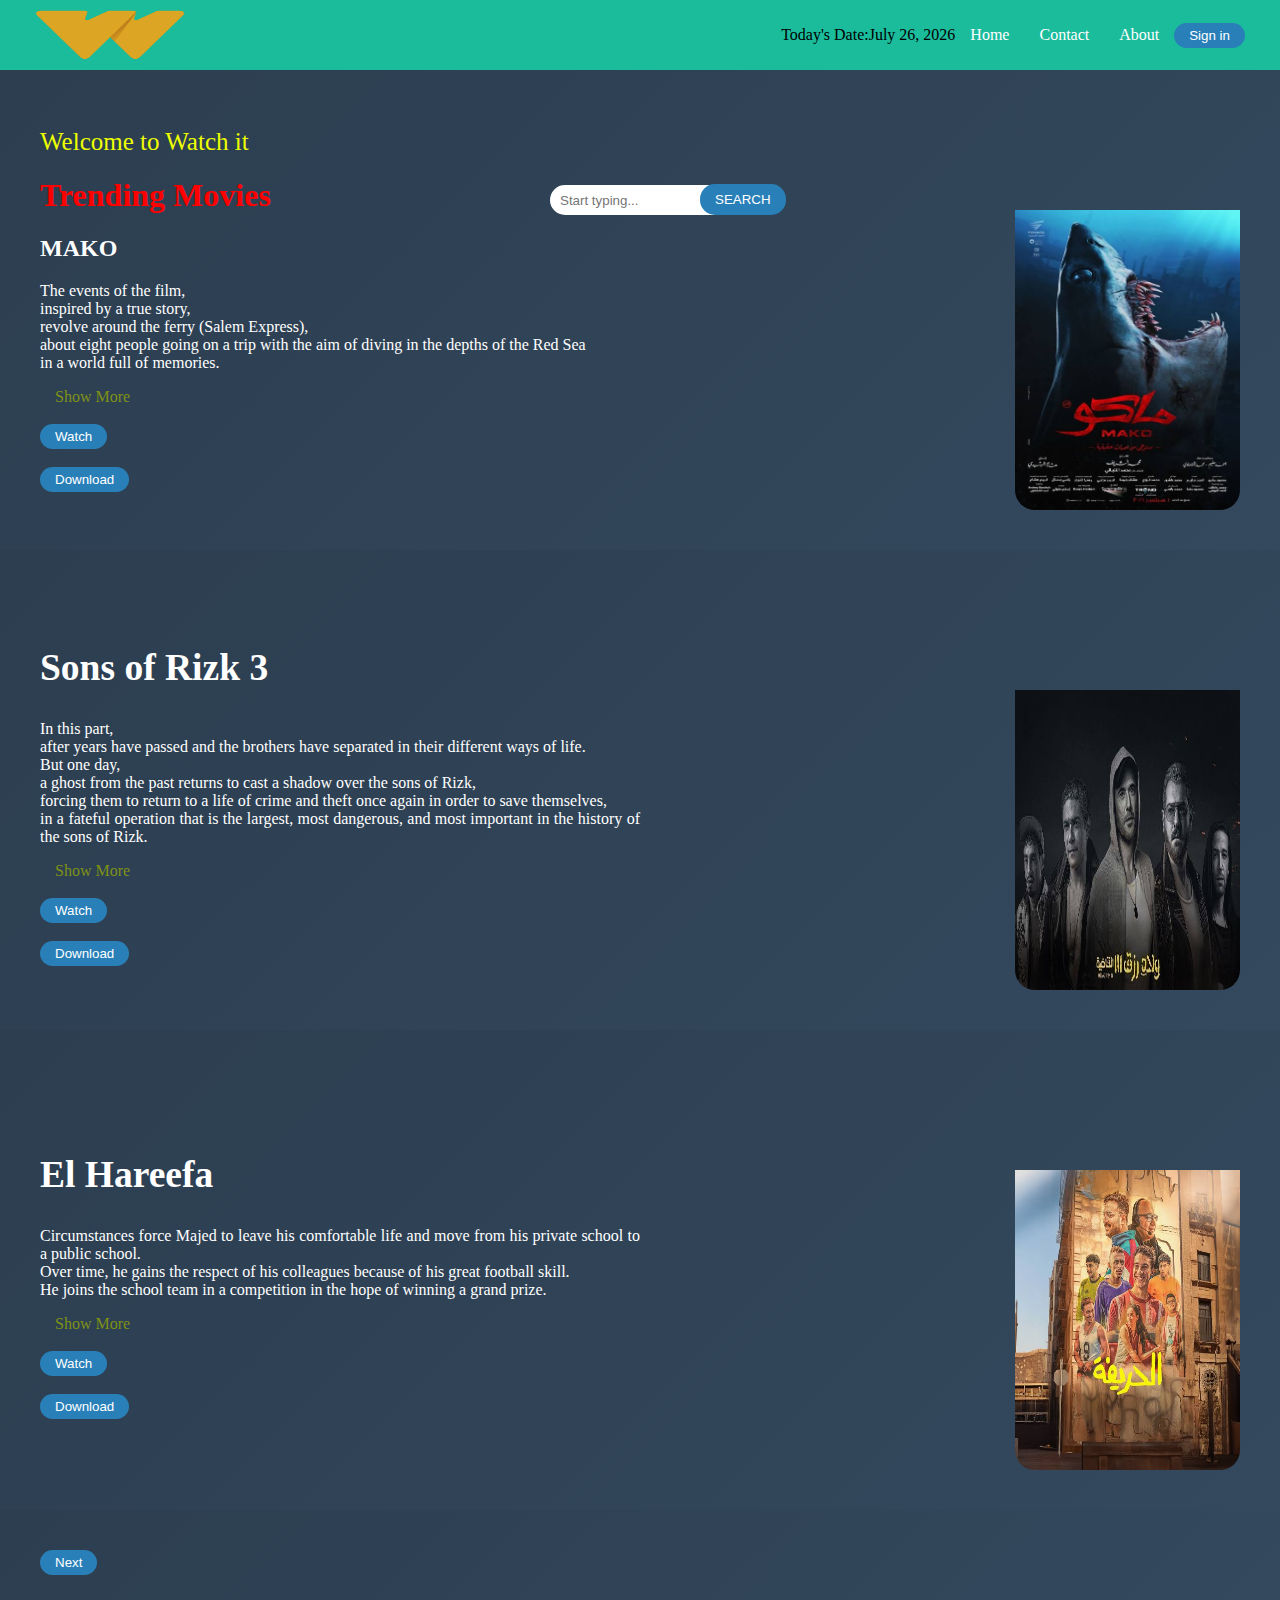
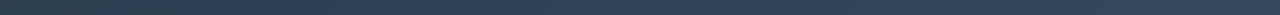
==== index.html @ 5e4916ae "t" ====
<html>
    <head>
        <title>Watch it</title>
        <link rel="stylesheet" href="Home.css"/>
    </head>
    <body>
            <div class="Upper">
          <img src="images22/Watchit_Logo.png" Width="150" height="50" />
          <div class="c">
            
                <p>Today's Date: <p id="currentDate"></p></p>
             
              <div class="o">
                <input placeholder="Start typing..." />
                <button class="btn1">SEARCH</button>
              </div>
          <a href="#">Home</a>
          <a href="#">Contact</a>
          <a href="#">About</a>
          <button id="usernameLink" > Sign in  </button>
          </div>
        </div>
<div class="Mako">
    <div>
<span>Welcome to Watch it</span>
<h1 class="Trends">Trending Movies</h1>
<h2 class="filmname">MAKO</h2>
<p class="p">The events of the film,<br>
    inspired by a true story,<br>
    revolve around the ferry (Salem Express),<br>
    about eight people going on a trip with the aim of diving in the depths of the Red Sea<br> in a world full of memories.</p>
    <a class="Show" href="mako.html">Show More</a><br></br>
    <button class="watchdownload">Watch</button> <br></br>
    <button class="watchdownload">Download</button>
    </div>
    <div>
        <img class="img_mako" src="images22/WhatsApp Image 2024-12-12 at 00.50.41_a7f95065.jpg" height="300" width="225" >
    </div>
</div>
<div class="Mako">
    <div>
        <span><h2 class="filmname">Sons of Rizk 3</h2></span>
        
        
        <p class="p">In this part,<br> after years have passed and the brothers have separated in their different ways of life.<br> But one day,<br> a ghost from the past returns to cast a shadow over the sons of Rizk,<br> forcing them to return to a life of crime and theft once again in order to save themselves,<br> in a fateful operation that is the largest, most dangerous, and most important in the history of the sons of Rizk.<br>
            </p>
            <a class="Show" href="sonsofrezk.html">Show More</a> <br></br>
            <button class="watchdownload">Watch</button> <br></br>
    <button class="watchdownload">Download</button>
            </div>
            <div>
                <img class="img_mako" src="images22/images (12).jpeg.jpg" height="300" width="225">
            </div>
</div>
<div class="Mako">
    <div>
        <span><h2 class="filmname">El Hareefa</h2></span>
        
        <p class="p">Circumstances force Majed to leave his comfortable life and move from his private school to a public school.<br> Over time, he gains the respect of his colleagues because of his great football skill.<br> He joins the school team in a competition in the hope of winning a grand prize.</p>
            <a class="Show" href="el 7arefa.html">Show More</a> <br></br>
            <button class="watchdownload">Watch</button> <br></br>  
    <button class="watchdownload">Download</button>
            </div>
            <div>
                <img class="img_mako" src="images22/WhatsApp Image 2024-12-12 at 00.50.32_4bb35100.jpg" height="300" width="225">
            </div>
</div>
            <div class="Mako">
                <button class="Next">Next</button>
            </div>
            <script language="javascript">
                document.addEventListener("DOMContentLoaded", function() {
  const today = new Date();
  const formattedDate = today.toLocaleDateString('EG', {
    year: 'numeric',
    month: 'long',
    day: 'numeric'
  });
  document.getElementById('currentDate').textContent = formattedDate;
});
            </script>
            <script>
                let username = sessionStorage.getItem("username");
              
                if (username) {
                    document.getElementById("usernameLink").textContent = username;
                }
              </script>
    </body>
</html>
---- Home.css ----
body{
    margin: 0;
}
.Upper{
    background-color: #1abc9c;;
    display: flex;
    flex-direction: row;
    justify-content: space-between;
    align-items: center;
    padding: 5px 35px;
    height: 60;

}
.Upper a{
    color: white;
            padding: 5px 15px;
            text-decoration: none;
            border-radius: 15px;
}
.Upper a:hover{
    background-color: #17a689;
}
.Upper button{
    background-color:#2980b9;
            border-radius: 15px;
            padding: 5px 15px;
            color: #ffffff;
            border: none;
            size: 150px;
justify-content: space-between;}
.Upper button:hover{
    background-color: #5050ff;
}
.Trends{
    color: red;
}
.wlcome{
    color: yellow;
}
.Mako{
    background: linear-gradient(135deg, #2c3e50, #34495e);
        display: flex;
    justify-content: space-between;
    align-items: center;
    padding: 40px;
    
    
}
.img_mako{
    padding-top: 100px;
    border: none;
    border-radius: 20px;
    
}
.Show{
    color: rgb(127, 146, 22);
            padding: 5px 15px;
            text-decoration: none;
            border-radius: 15px;
     
}
.Show:hover{
    color:#5e6b15;
    

}
.Next{
    background-color:#2980b9;
            border-radius: 15px;
            padding: 5px 15px;
            color: #ffffff;
            border: none;
            size: 150px; 
}
.Next:hover{
    background-color: #5050ff;
}
.watchdownload{
    background-color:#2980b9;
            border-radius: 15px;
            padding: 5px 15px;
            color: #ffffff;
            border: none;
            size: 150px;
}
.watchdownload:hover{
    background-color: #5050ff; 
}
.box {
    width: 500px;
    height: 150px;
    background-color: mediumspringgreen;
    border: 15px;
    padding: 20px;
    margin: 20px auto;
    text-align: center;
    box-shadow: 2px 2px 10px rgba(0, 0, 0, 0.1);
    border-radius: 30px;
}
.p{
    margin-top: 20px;
            max-width: 600px;
            text-align: justify;
            color: #FFFFFF;
                max-width: 600px;
             
           
}
.filmname{
    color:#ffffff;
}
.n{
    background-color:#2980b9;
            border-radius: 15px;
            padding: 5px 15px;
            color: #ffffff;
            border: none;
            size: 150px;
}
.n:hover{
    background-color: #5050ff; 
}
input {
    border-radius: 50px;
    border: none;
    height: 30px;
    padding: 0 10px;
    position: absolute;
    left:550px;
    bottom: 685px;

 }

   .btn1 {
     position: absolute;
     left:700px;
     bottom: 685px;
     height: 31px;
     background-color:#2980b9;
     border-radius: 15px;
     padding: 15px 15px;
     color: #ffffff;
     border: none;
     outline: none;
 }

 .btn1:hover{
    background-color:#5050ff
   }
   .c{
    display: flex;
    align-items: center;
    justify-content: space-between;
   }
  
    


   span
{
    color: hsl(64, 100%, 50%);
    font-size: 25px;
}
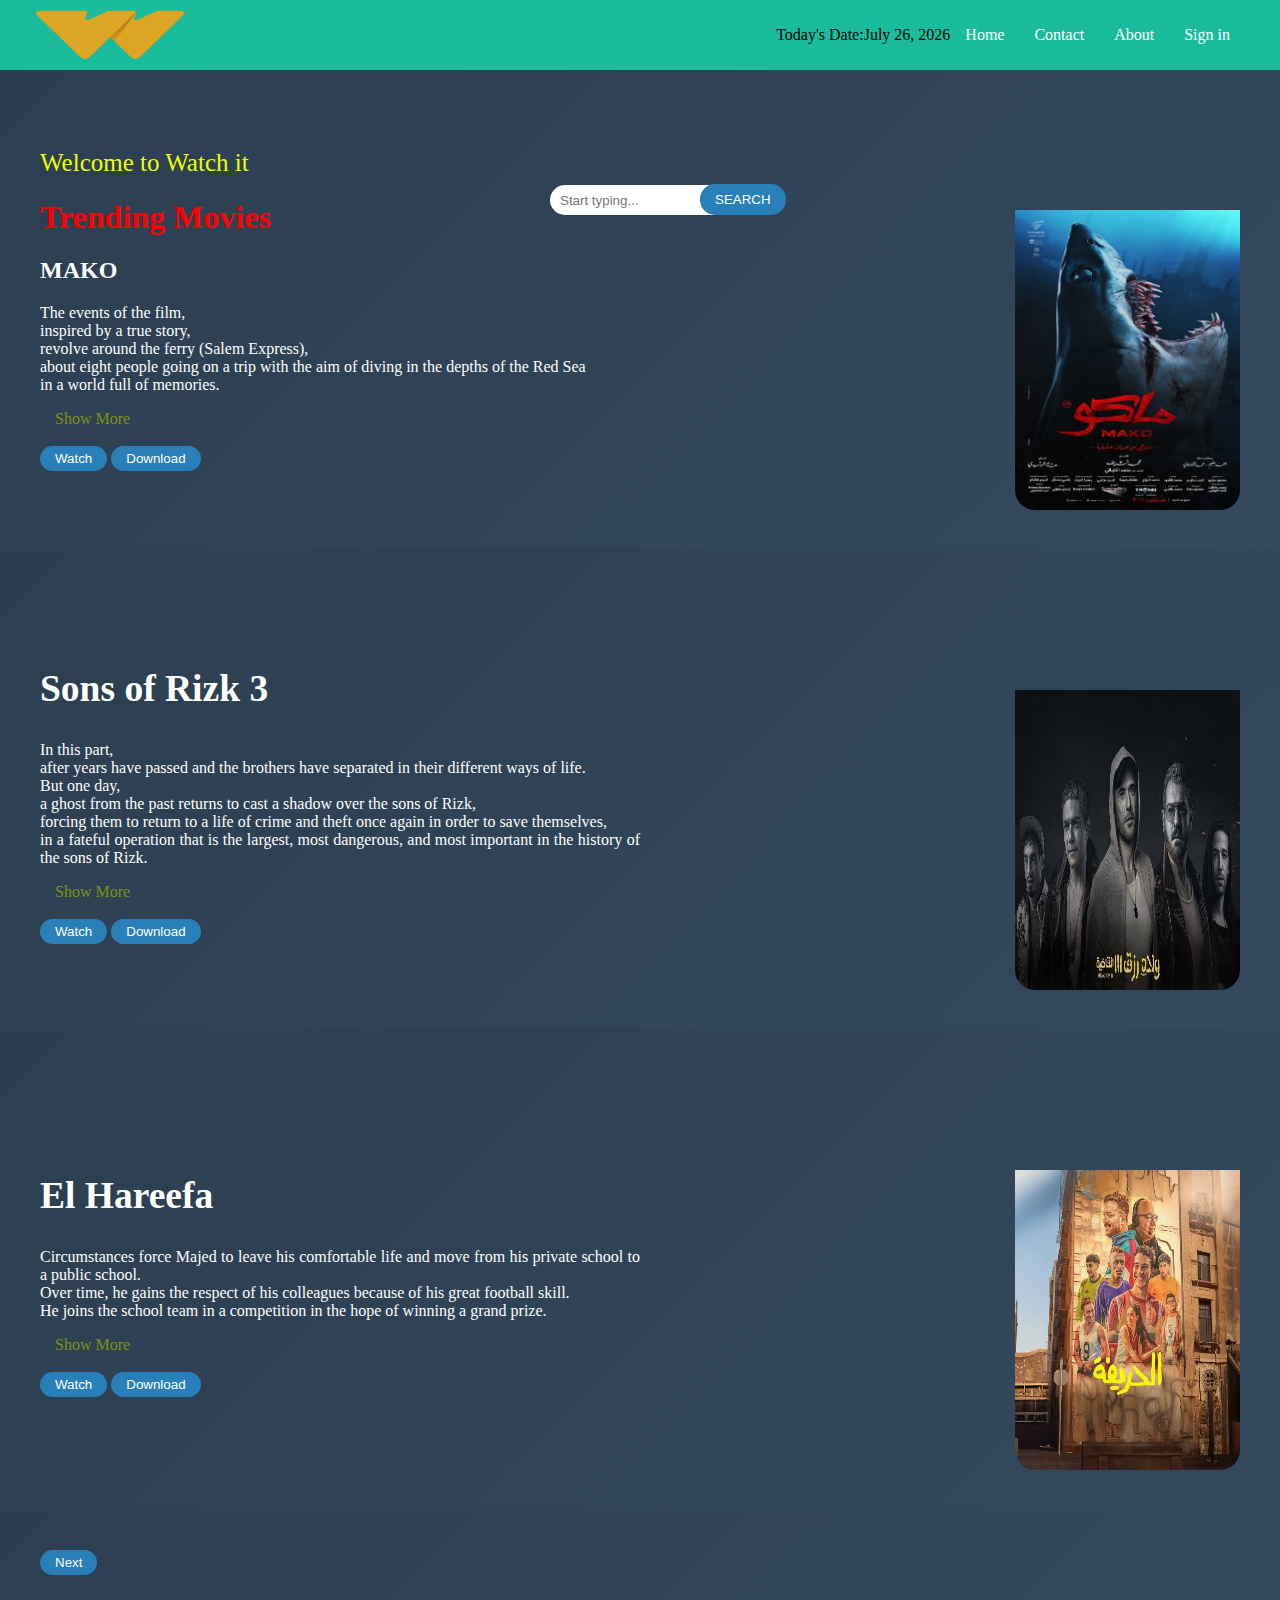
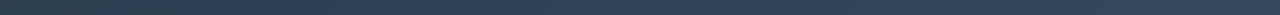
==== commit 91a488e0: "t" ====
--- a/index.html
+++ b/index.html
@@ -13,12 +13,12 @@
               <div class="o">
                 <input placeholder="Start typing..." />
                 <button class="btn1">SEARCH</button>
-              </div>
+              </div >
           <a href="#">Home</a>
           <a href="#">Contact</a>
           <a href="#">About</a>
-          <button id="usernameLink" > Sign in  </button>
-          </div>
+          <a  href="signin.html">Sign in</a>
+        </div>
         </div>
 <div class="Mako">
     <div>
@@ -30,8 +30,8 @@
     revolve around the ferry (Salem Express),<br>
     about eight people going on a trip with the aim of diving in the depths of the Red Sea<br> in a world full of memories.</p>
     <a class="Show" href="mako.html">Show More</a><br></br>
-    <button class="watchdownload">Watch</button> <br></br>
-    <button class="watchdownload">Download</button>
+    <button class="watchdownload">Watch</button> 
+     <button class="watchdownload">Download</button>
     </div>
     <div>
         <img class="img_mako" src="images22/WhatsApp Image 2024-12-12 at 00.50.41_a7f95065.jpg" height="300" width="225" >
@@ -45,7 +45,7 @@
         <p class="p">In this part,<br> after years have passed and the brothers have separated in their different ways of life.<br> But one day,<br> a ghost from the past returns to cast a shadow over the sons of Rizk,<br> forcing them to return to a life of crime and theft once again in order to save themselves,<br> in a fateful operation that is the largest, most dangerous, and most important in the history of the sons of Rizk.<br>
             </p>
             <a class="Show" href="sonsofrezk.html">Show More</a> <br></br>
-            <button class="watchdownload">Watch</button> <br></br>
+            <button class="watchdownload">Watch</button> 
     <button class="watchdownload">Download</button>
             </div>
             <div>
@@ -58,7 +58,7 @@
         
         <p class="p">Circumstances force Majed to leave his comfortable life and move from his private school to a public school.<br> Over time, he gains the respect of his colleagues because of his great football skill.<br> He joins the school team in a competition in the hope of winning a grand prize.</p>
             <a class="Show" href="el 7arefa.html">Show More</a> <br></br>
-            <button class="watchdownload">Watch</button> <br></br>  
+            <button class="watchdownload">Watch</button>  
     <button class="watchdownload">Download</button>
             </div>
             <div>
@@ -87,4 +87,4 @@
                 }
               </script>
     </body>
-</html>
+</html>